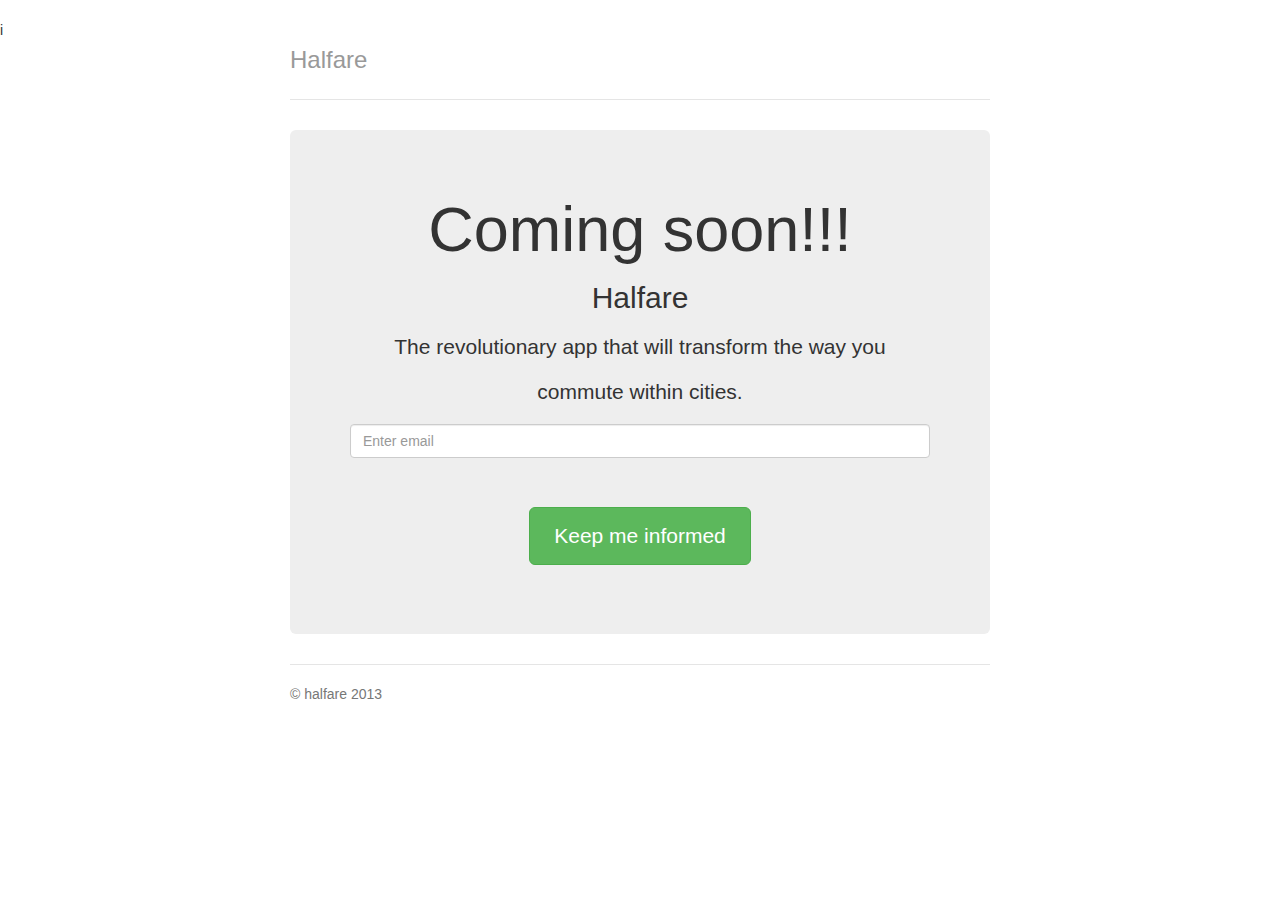
==== index.html @ ce04ccda "update mail list form" ====
i<!DOCTYPE html>
<html lang="en">
  <head>
    <meta charset="utf-8">
    <meta name="viewport" content="width=device-width, initial-scale=1.0">
    <meta name="description" content="">
    <meta name="author" content="">
    <link rel="shortcut icon" href="../../assets/ico/favicon.png">

    <title>Halfare</title>

    <!-- Bootstrap core CSS -->
    <link href="css/bootstrap.css" rel="stylesheet">

    <!-- Custom styles for this template -->
    <link href="css/jumbotron-narrow.css" rel="stylesheet">

    <!-- HTML5 shim and Respond.js IE8 support of HTML5 elements and media queries -->
    <!--[if lt IE 9]>
      <script src="js/html5shiv.js"></script>
      <script src="js/respond.min.js"></script>
    <![endif]-->
  </head>

  <body>

    <div class="container">
      <div class="header">
        <ul class="nav nav-pills pull-right">
          <!--<li><a href="#">Contact</a></li>-->
        </ul>
        <h3 class="text-muted">Halfare</h3>
      </div>

      <div class="jumbotron">
        <h1>Coming soon!!!</h1>
        <p class="lead"><h2>Halfare</h2> The revolutionary app that will transform the way you commute within cities.</p>
	<!-- Begin MailChimp Signup Form -->
	<div id="mc_embed_signup">
	  <form role="form"
	action="http://halfare.us7.list-manage.com/subscribe/post?u=cb3b78c3bd12ee821d92f8cb4&amp;id=7dab508335"
		method="post"
		id="mc-embedded-subscribe-form" 
		name="mc-embedded-subscribe-form"
		class="validate"
		target="_blank" novalidate>
	    <input type="email" class="form-control" id="mce-EMAIL" name="EMAIL" placeholder="Enter email">
	    <p></p>
	    <p><br /></p>
	    <p><button type="submit" value="Subscribe" name="subscribe" id="mc-embedded-subscribe" class="btn  btn-lg btn-success">Keep me informed</button></p>
	  </form>
	</div>
	<!--End mc_embed_signup-->

      </div>

    
      <div class="footer">
        <p>&copy; halfare 2013</p>
      </div>

    </div> <!-- /container -->


    <!-- Bootstrap core JavaScript
    ================================================== -->
    <!-- Placed at the end of the document so the pages load faster -->
  </body>
</html>
---- css/jumbotron-narrow.css ----
/* Space out content a bit */
body {
  padding-top: 20px;
  padding-bottom: 20px;
}

/* Everything but the jumbotron gets side spacing for mobile first views */
.header,
.marketing,
.footer {
  padding-left: 15px;
  padding-right: 15px;
}

/* Custom page header */
.header {
  border-bottom: 1px solid #e5e5e5;
}
/* Make the masthead heading the same height as the navigation */
.header h3 {
  margin-top: 0;
  margin-bottom: 0;
  line-height: 40px;
  padding-bottom: 19px;
}

/* Custom page footer */
.footer {
  padding-top: 19px;
  color: #777;
  border-top: 1px solid #e5e5e5;
}

/* Customize container */
@media (min-width: 768px) {
  .container {
    max-width: 730px;
  }
}
.container-narrow > hr {
  margin: 30px 0;
}

/* Main marketing message and sign up button */
.jumbotron {
  text-align: center;
  border-bottom: 1px solid #e5e5e5;
}
.jumbotron .btn {
  font-size: 21px;
  padding: 14px 24px;
}

/* Supporting marketing content */
.marketing {
  margin: 40px 0;
}
.marketing p + h4 {
  margin-top: 28px;
}

/* Responsive: Portrait tablets and up */
@media screen and (min-width: 768px) {
  /* Remove the padding we set earlier */
  .header,
  .marketing,
  .footer {
    padding-left: 0;
    padding-right: 0;
  }
  /* Space out the masthead */
  .header {
    margin-bottom: 30px;
  }
  /* Remove the bottom border on the jumbotron for visual effect */
  .jumbotron {
    border-bottom: 0;
  }
}
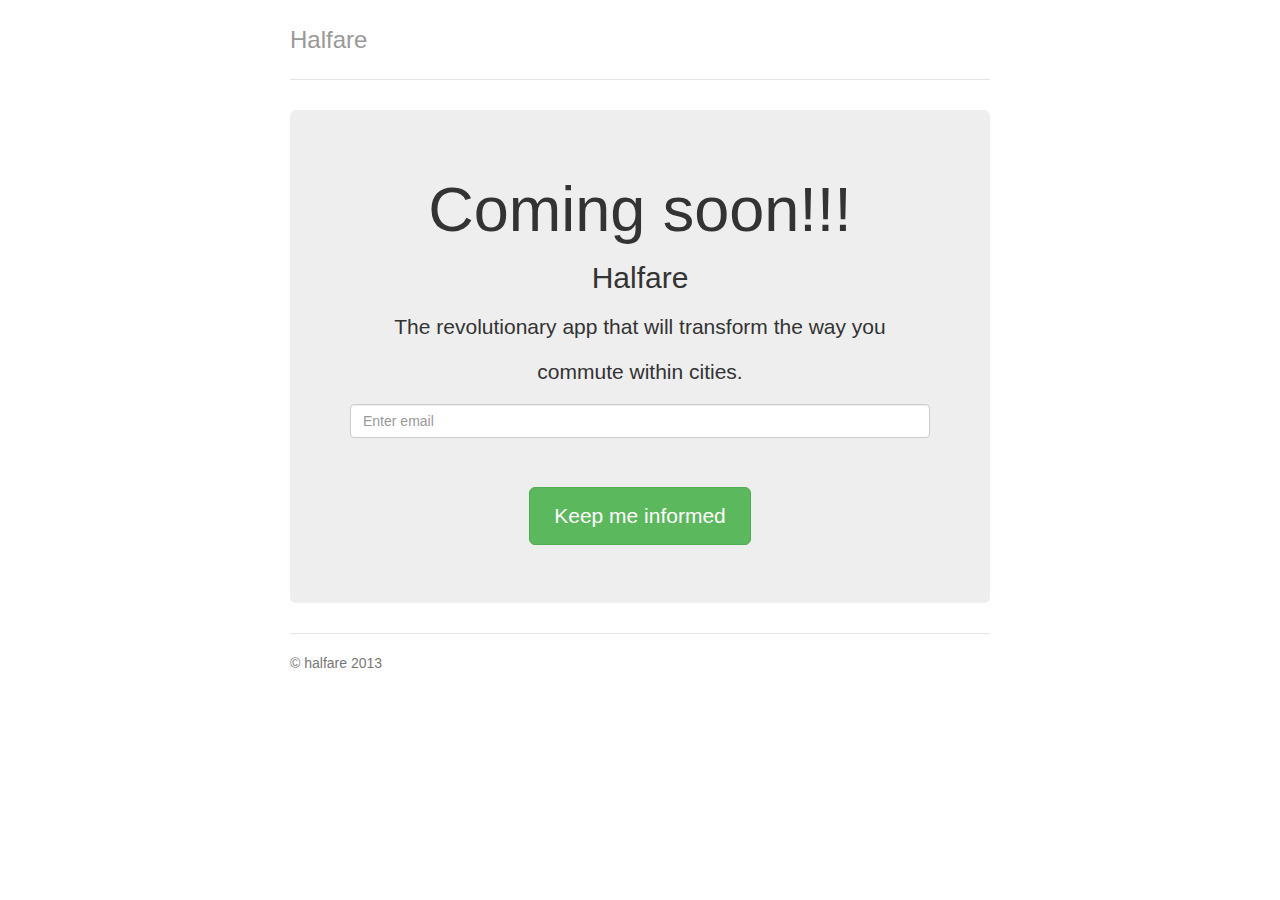
==== commit 97332f11: "fix bux" ====
--- a/index.html
+++ b/index.html
@@ -1,4 +1,4 @@
-i<!DOCTYPE html>
+<!DOCTYPE html>
 <html lang="en">
   <head>
     <meta charset="utf-8">
@@ -51,7 +51,6 @@
 	  </form>
 	</div>
 	<!--End mc_embed_signup-->
-
       </div>
 
     
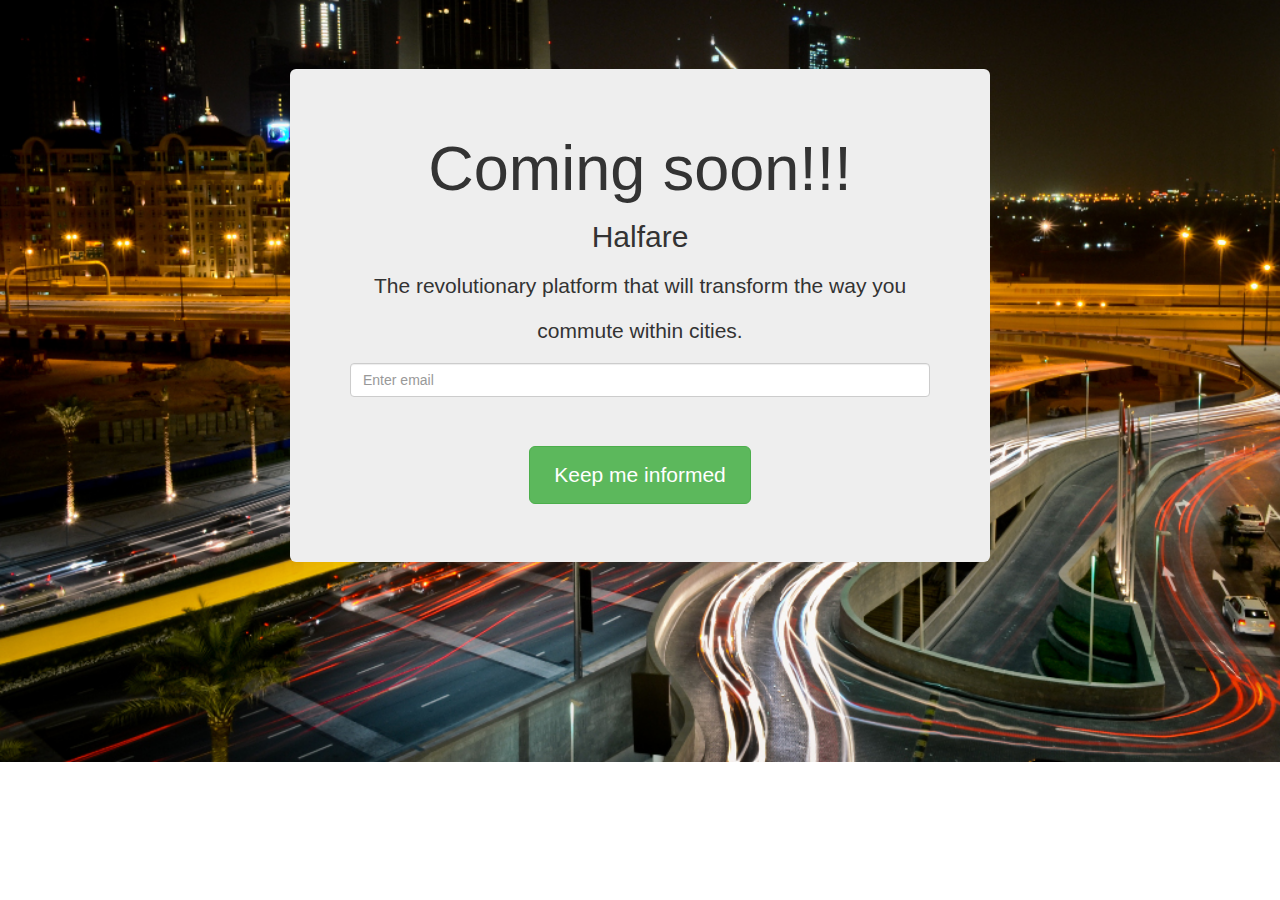
==== commit cd9efe46: "change main text and add background image" ====
--- a/index.html
+++ b/index.html
@@ -13,7 +13,7 @@
     <link href="css/bootstrap.css" rel="stylesheet">
 
     <!-- Custom styles for this template -->
-    <link href="css/jumbotron-narrow.css" rel="stylesheet">
+    <link href="css/main.css" rel="stylesheet">
 
     <!-- HTML5 shim and Respond.js IE8 support of HTML5 elements and media queries -->
     <!--[if lt IE 9]>
@@ -29,12 +29,12 @@
         <ul class="nav nav-pills pull-right">
           <!--<li><a href="#">Contact</a></li>-->
         </ul>
-        <h3 class="text-muted">Halfare</h3>
+        <h3 class="text-muted"></h3>
       </div>
 
       <div class="jumbotron">
         <h1>Coming soon!!!</h1>
-        <p class="lead"><h2>Halfare</h2> The revolutionary app that will transform the way you commute within cities.</p>
+        <p class="lead"><h2>Halfare</h2>The revolutionary platform that will transform the way you commute within cities.</p>
 	<!-- Begin MailChimp Signup Form -->
 	<div id="mc_embed_signup">
 	  <form role="form"
@@ -55,7 +55,7 @@
 
     
       <div class="footer">
-        <p>&copy; halfare 2013</p>
+        <p></p>
       </div>
 
     </div> <!-- /container -->
--- a/css/main.css
+++ b/css/main.css
@@ -0,0 +1,87 @@
+/* Space out content a bit */
+body {
+    background: url('../img/city-background-1024.jpg')no-repeat center center;
+    max-width:100%;
+    max-height:100%;
+    min-height:100%;
+    min-width:100%;
+    background-size:cover;
+    background-position:center; 
+    padding-top: 20px;
+    padding-bottom: 20px;
+}
+
+
+/* Everything but the jumbotron gets side spacing for mobile first views */
+.header,
+.marketing,
+.footer {
+    padding-left: 15px;
+    padding-right: 15px;
+}
+
+/* Custom page header */
+.header {
+    border-bottom: 0px solid #e5e5e5;
+}
+/* Make the masthead heading the same height as the navigation */
+.header h3 {
+    margin-top: 0;
+    margin-bottom: 0;
+    line-height: 40px;
+    padding-bottom: 19px;
+}
+
+/* Custom page footer */
+.footer {
+    padding-top: 19px;
+    color: #777;
+    border-top: 0px solid #e5e5e5;
+}
+
+/* Customize container */
+@media (min-width: 768px) {
+    .container {
+	max-width: 730px;
+    }
+}
+.container-narrow > hr {
+    margin: 30px 0;
+}
+
+/* Main marketing message and sign up button */
+.jumbotron {
+    text-align: center;
+    border-bottom: 1px solid #e5e5e5;
+}
+.jumbotron .btn {
+    font-size: 21px;
+    padding: 14px 24px;
+}
+
+/* Supporting marketing content */
+.marketing {
+    margin: 40px 0;
+}
+.marketing p + h4 {
+    margin-top: 28px;
+}
+
+/* Responsive: Portrait tablets and up */
+@media screen and (min-width: 768px) {
+    /* Remove the padding we set earlier */
+    .header,
+    .marketing,
+    .footer {
+	padding-left: 0;
+	padding-right: 0;
+    }
+    /* Space out the masthead */
+    .header {
+	margin-bottom: 30px;
+    }
+    /* Remove the bottom border on the jumbotron for visual effect */
+    .jumbotron {
+	border-bottom: 0;
+    }
+}
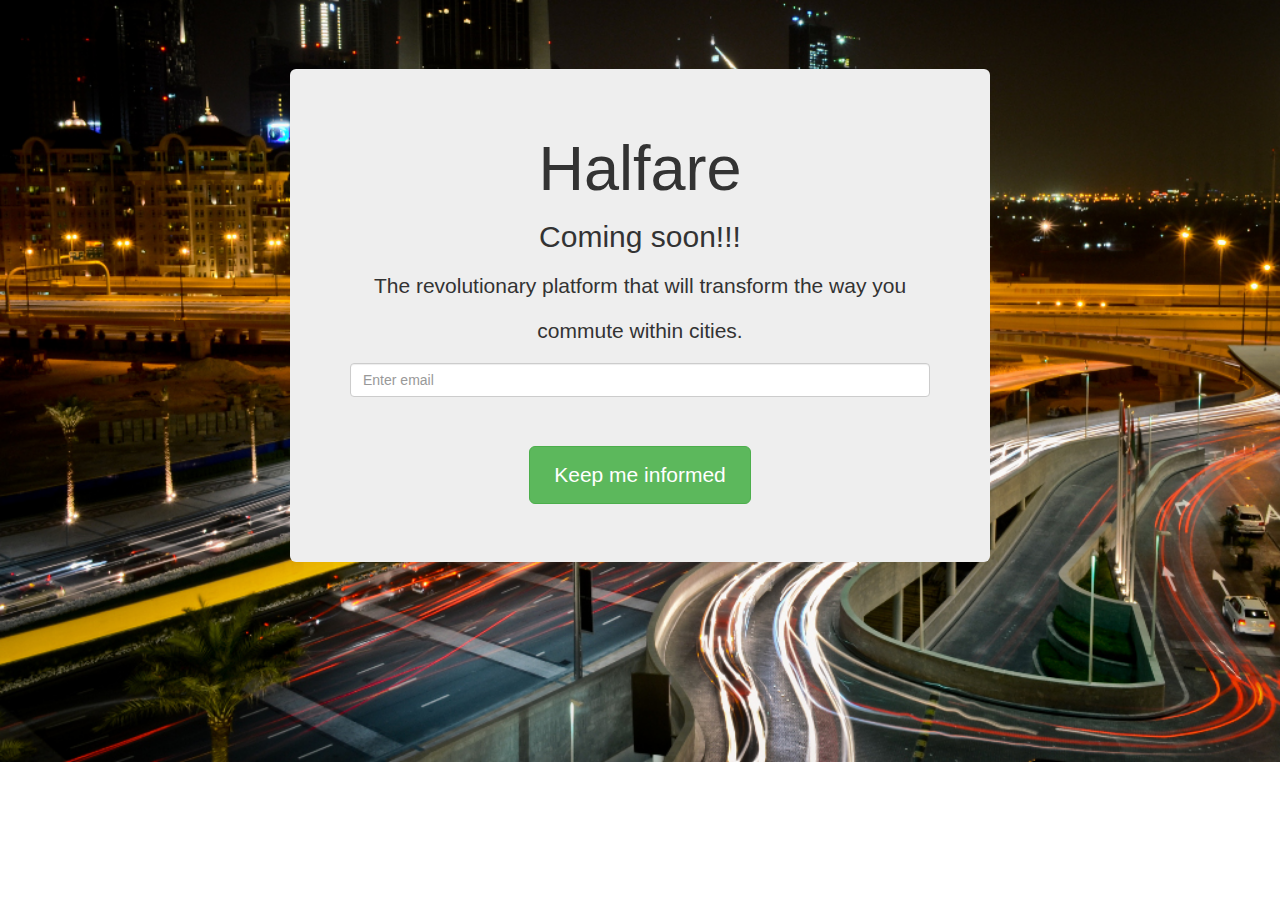
==== commit b412a5d9: "update landing page" ====
--- a/index.html
+++ b/index.html
@@ -33,8 +33,8 @@
       </div>
 
       <div class="jumbotron">
-        <h1>Coming soon!!!</h1>
-        <p class="lead"><h2>Halfare</h2>The revolutionary platform that will transform the way you commute within cities.</p>
+        <h1>Halfare</h1>
+        <p class="lead"><h2>Coming soon!!!</h2>The revolutionary platform that will transform the way you commute within cities.</p>
 	<!-- Begin MailChimp Signup Form -->
 	<div id="mc_embed_signup">
 	  <form role="form"
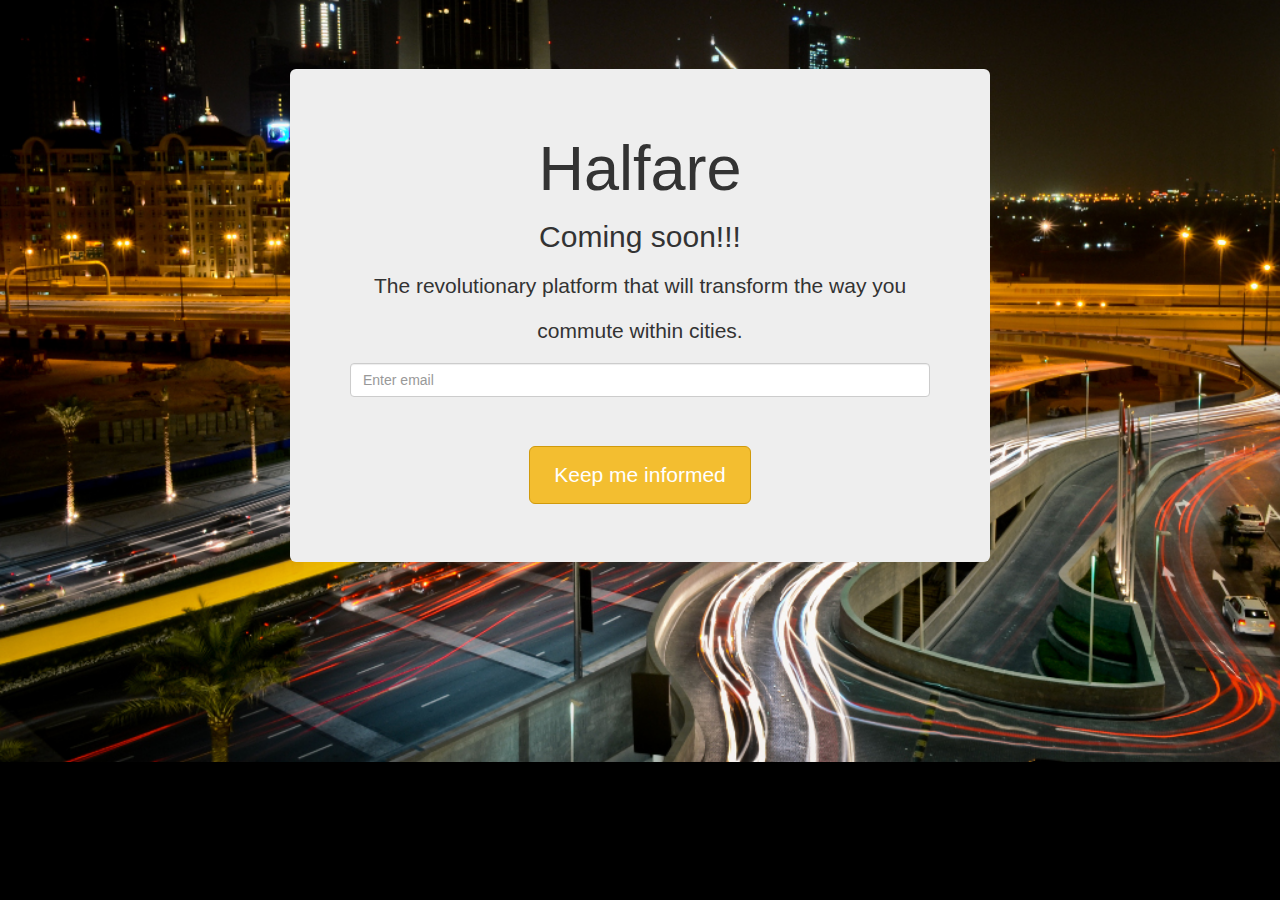
==== commit 7895e175: "add ga.js" ====
--- a/index.html
+++ b/index.html
@@ -20,6 +20,16 @@
       <script src="js/html5shiv.js"></script>
       <script src="js/respond.min.js"></script>
     <![endif]-->
+    <script>
+	  (function(i,s,o,g,r,a,m){i['GoogleAnalyticsObject']=r;i[r]=i[r]||function(){
+	  (i[r].q=i[r].q||[]).push(arguments)},i[r].l=1*new Date();a=s.createElement(o),
+	  m=s.getElementsByTagName(o)[0];a.async=1;a.src=g;m.parentNode.insertBefore(a,m)
+	  })(window,document,'script','//www.google-analytics.com/analytics.js','ga');
+	
+	  ga('create', 'UA-44998377-1', 'halfare.com');
+	  ga('send', 'pageview');
+	
+	</script>
   </head>
 
   <body>
--- a/css/main.css
+++ b/css/main.css
@@ -1,6 +1,7 @@
 /* Space out content a bit */
 body {
     background: url('../img/city-background-1024.jpg')no-repeat center center;
+    background-color: #000000;
     max-width:100%;
     max-height:100%;
     min-height:100%;
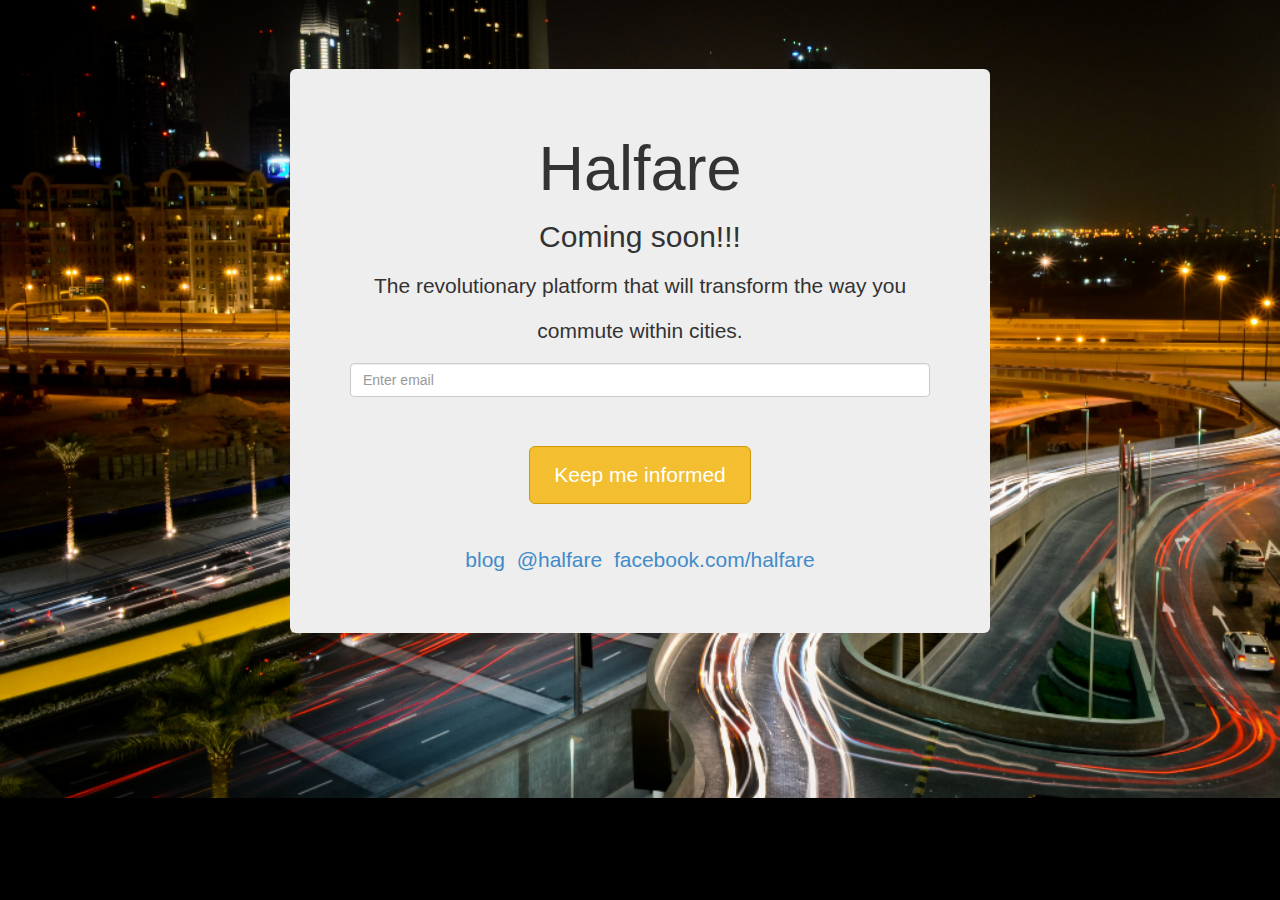
==== commit c8fac8e0: "add links" ====
--- a/index.html
+++ b/index.html
@@ -59,10 +59,11 @@
 	    <p><br /></p>
 	    <p><button type="submit" value="Subscribe" name="subscribe" id="mc-embedded-subscribe" class="btn  btn-lg btn-success">Keep me informed</button></p>
 	  </form>
+	  <hr />   
+	  <p><a href="http://blog.halfare.com">blog</a> &nbsp;<a href="https://twitter.com/halfare">@halfare</a> &nbsp;<a href="https://www.facebook.com/Halfare">facebook.com/halfare</a></p>
 	</div>
 	<!--End mc_embed_signup-->
       </div>
-
     
       <div class="footer">
         <p></p>
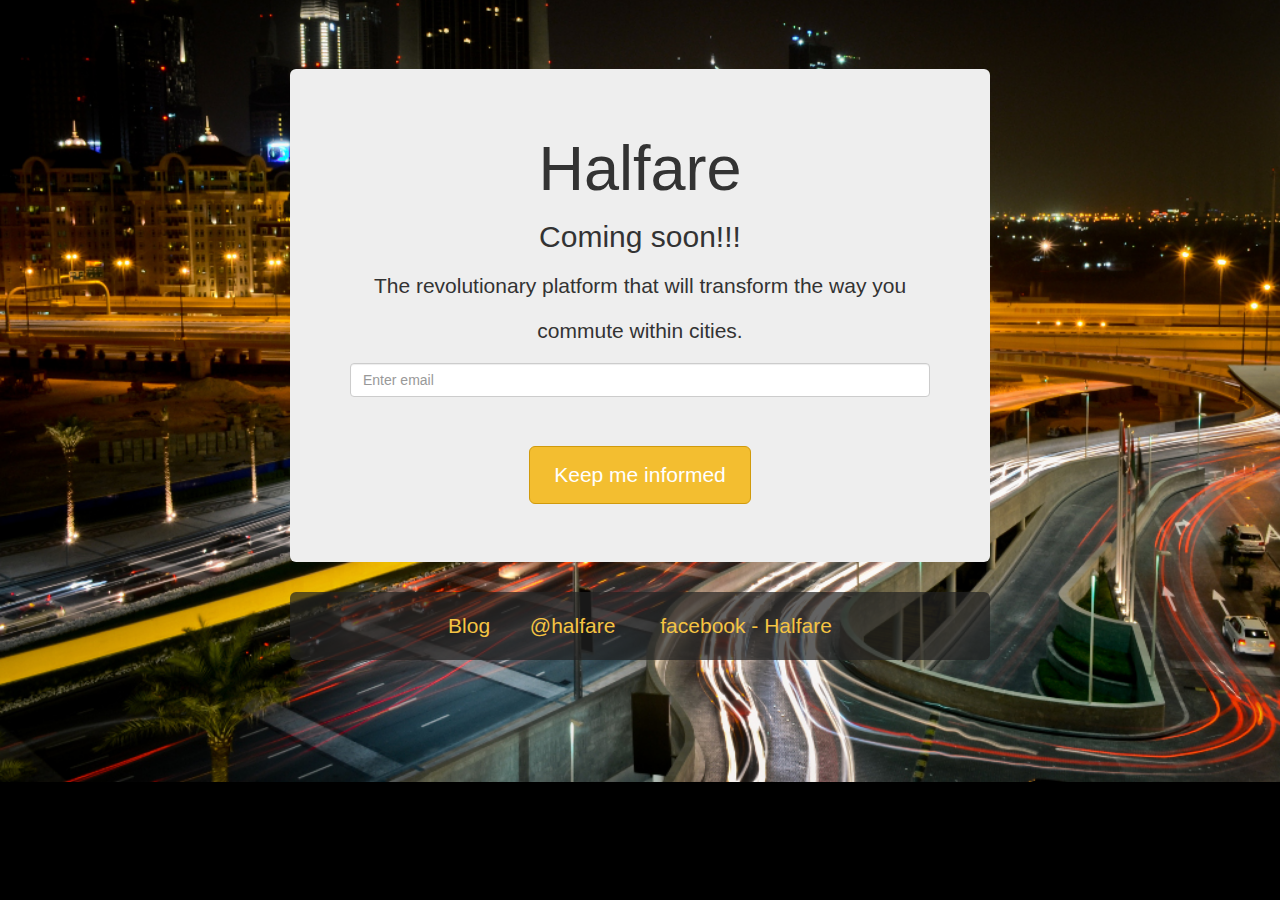
==== commit bf06790e: "add footer" ====
--- a/index.html
+++ b/index.html
@@ -14,22 +14,24 @@
 
     <!-- Custom styles for this template -->
     <link href="css/main.css" rel="stylesheet">
+ 
+   <link href="css/font-awesome.css" rel="stylesheet">
 
     <!-- HTML5 shim and Respond.js IE8 support of HTML5 elements and media queries -->
     <!--[if lt IE 9]>
-      <script src="js/html5shiv.js"></script>
-      <script src="js/respond.min.js"></script>
-    <![endif]-->
+	<script src="js/html5shiv.js"></script>
+	<script src="js/respond.min.js"></script>
+	<![endif]-->
     <script>
-	  (function(i,s,o,g,r,a,m){i['GoogleAnalyticsObject']=r;i[r]=i[r]||function(){
-	  (i[r].q=i[r].q||[]).push(arguments)},i[r].l=1*new Date();a=s.createElement(o),
-	  m=s.getElementsByTagName(o)[0];a.async=1;a.src=g;m.parentNode.insertBefore(a,m)
-	  })(window,document,'script','//www.google-analytics.com/analytics.js','ga');
-	
-	  ga('create', 'UA-44998377-1', 'halfare.com');
-	  ga('send', 'pageview');
-	
-	</script>
+      (function(i,s,o,g,r,a,m){i['GoogleAnalyticsObject']=r;i[r]=i[r]||function(){
+      (i[r].q=i[r].q||[]).push(arguments)},i[r].l=1*new Date();a=s.createElement(o),
+      m=s.getElementsByTagName(o)[0];a.async=1;a.src=g;m.parentNode.insertBefore(a,m)
+      })(window,document,'script','//www.google-analytics.com/analytics.js','ga');
+      
+      ga('create', 'UA-44998377-1', 'halfare.com');
+      ga('send', 'pageview');
+      
+    </script>
   </head>
 
   <body>
@@ -48,7 +50,7 @@
 	<!-- Begin MailChimp Signup Form -->
 	<div id="mc_embed_signup">
 	  <form role="form"
-	action="http://halfare.us7.list-manage.com/subscribe/post?u=cb3b78c3bd12ee821d92f8cb4&amp;id=7dab508335"
+		action="http://halfare.us7.list-manage.com/subscribe/post?u=cb3b78c3bd12ee821d92f8cb4&amp;id=7dab508335"
 		method="post"
 		id="mc-embedded-subscribe-form" 
 		name="mc-embedded-subscribe-form"
@@ -59,21 +61,20 @@
 	    <p><br /></p>
 	    <p><button type="submit" value="Subscribe" name="subscribe" id="mc-embedded-subscribe" class="btn  btn-lg btn-success">Keep me informed</button></p>
 	  </form>
-	  <hr />   
-	  <p><a href="http://blog.halfare.com">blog</a> &nbsp;<a href="https://twitter.com/halfare">@halfare</a> &nbsp;<a href="https://www.facebook.com/Halfare">facebook.com/halfare</a></p>
 	</div>
 	<!--End mc_embed_signup-->
       </div>
-    
+      
       <div class="footer">
-        <p></p>
+       	<p><a href="http://blog.halfare.com">Blog</a> &nbsp; &nbsp;<a href="https://twitter.com/halfare"><i class="fa fa-twitter"></i>@halfare</a> &nbsp;  &nbsp;<a href="https://www.facebook.com/Halfare"><i class="fa-facebook-square"></i>  facebook - Halfare</a></p>
+	<p></p>
       </div>
 
     </div> <!-- /container -->
 
 
     <!-- Bootstrap core JavaScript
-    ================================================== -->
+	 ================================================== -->
     <!-- Placed at the end of the document so the pages load faster -->
   </body>
 </html>
--- a/css/main.css
+++ b/css/main.css
@@ -15,8 +15,7 @@
 
 /* Everything but the jumbotron gets side spacing for mobile first views */
 .header,
-.marketing,
-.footer {
+.marketing {
     padding-left: 15px;
     padding-right: 15px;
 }
@@ -35,10 +34,24 @@
 
 /* Custom page footer */
 .footer {
-    padding-top: 19px;
+    padding: 19px;   
     color: #777;
-    border-top: 0px solid #e5e5e5;
+    background-color:rgba(34, 34, 34,0.7);
+    border-radius: 6px;
+    text-align: center;
+    font-size: 21px;
+    font-weight: 200;
 }
+
+.footer p {
+    margin: 0;
+}
+
+.footer a {
+    color: #f5c443;
+    text-decoration: none;
+}
+
 
 /* Customize container */
 @media (min-width: 768px) {
@@ -54,6 +67,7 @@
 .jumbotron {
     text-align: center;
     border-bottom: 1px solid #e5e5e5;
+
 }
 .jumbotron .btn {
     font-size: 21px;
@@ -86,3 +100,6 @@
 	border-bottom: 0;
     }
 }
+hr { display: block; height: 1px;
+    border: 0; border-top: 1px solid #bbb;
+    margin: 1em 0; padding: 0; }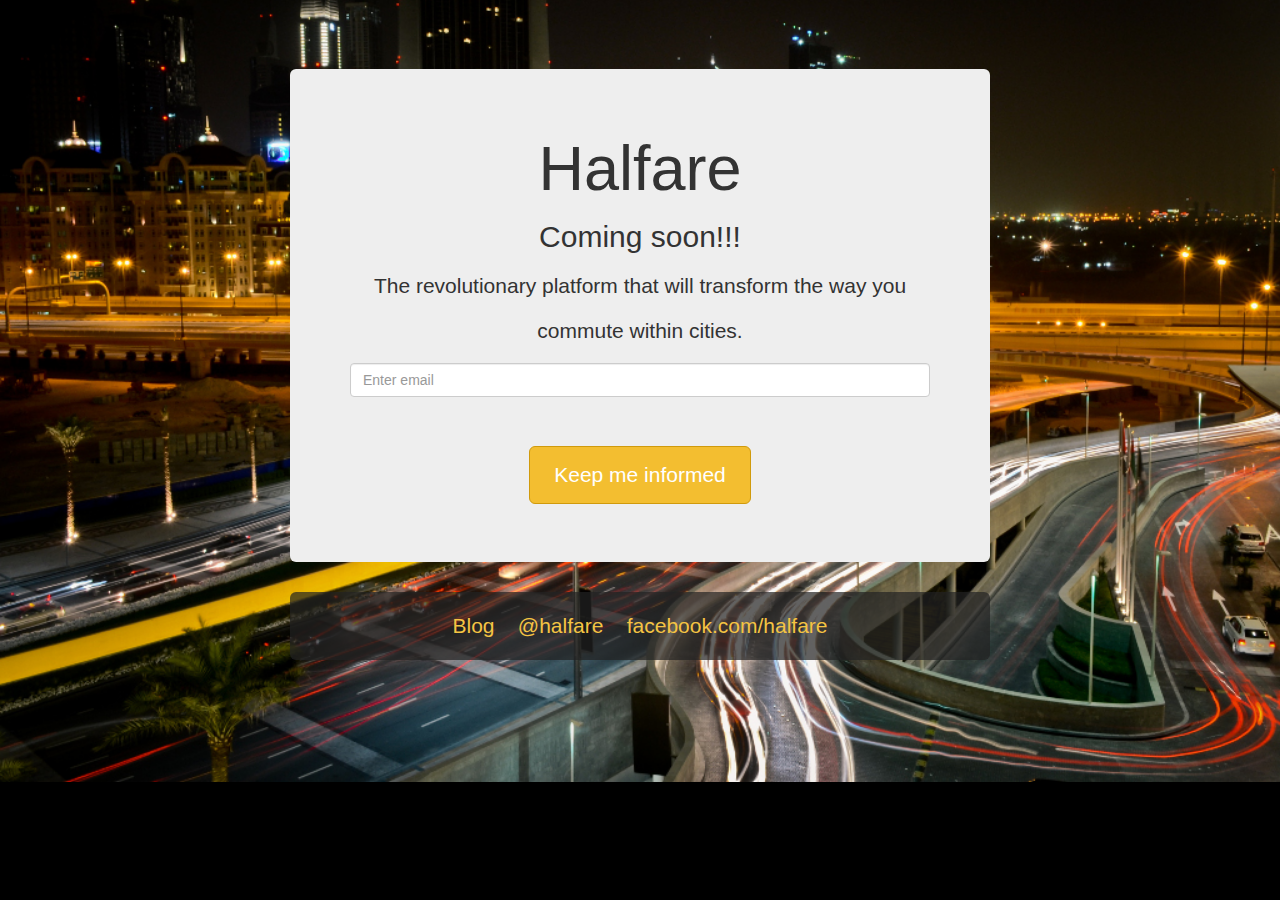
==== commit 64fdb4a5: "delete font awesome" ====
--- a/index.html
+++ b/index.html
@@ -15,8 +15,6 @@
     <!-- Custom styles for this template -->
     <link href="css/main.css" rel="stylesheet">
  
-   <link href="css/font-awesome.css" rel="stylesheet">
-
     <!-- HTML5 shim and Respond.js IE8 support of HTML5 elements and media queries -->
     <!--[if lt IE 9]>
 	<script src="js/html5shiv.js"></script>
@@ -66,7 +64,7 @@
       </div>
       
       <div class="footer">
-       	<p><a href="http://blog.halfare.com">Blog</a> &nbsp; &nbsp;<a href="https://twitter.com/halfare"><i class="fa fa-twitter"></i>@halfare</a> &nbsp;  &nbsp;<a href="https://www.facebook.com/Halfare"><i class="fa-facebook-square"></i>  facebook - Halfare</a></p>
+       	<p><a href="http://blog.halfare.com">Blog</a> &nbsp; &nbsp;<a href="https://twitter.com/halfare">@halfare</a> &nbsp;  &nbsp;<a href="https://www.facebook.com/Halfare">facebook.com/halfare</a></p>
 	<p></p>
       </div>
 
